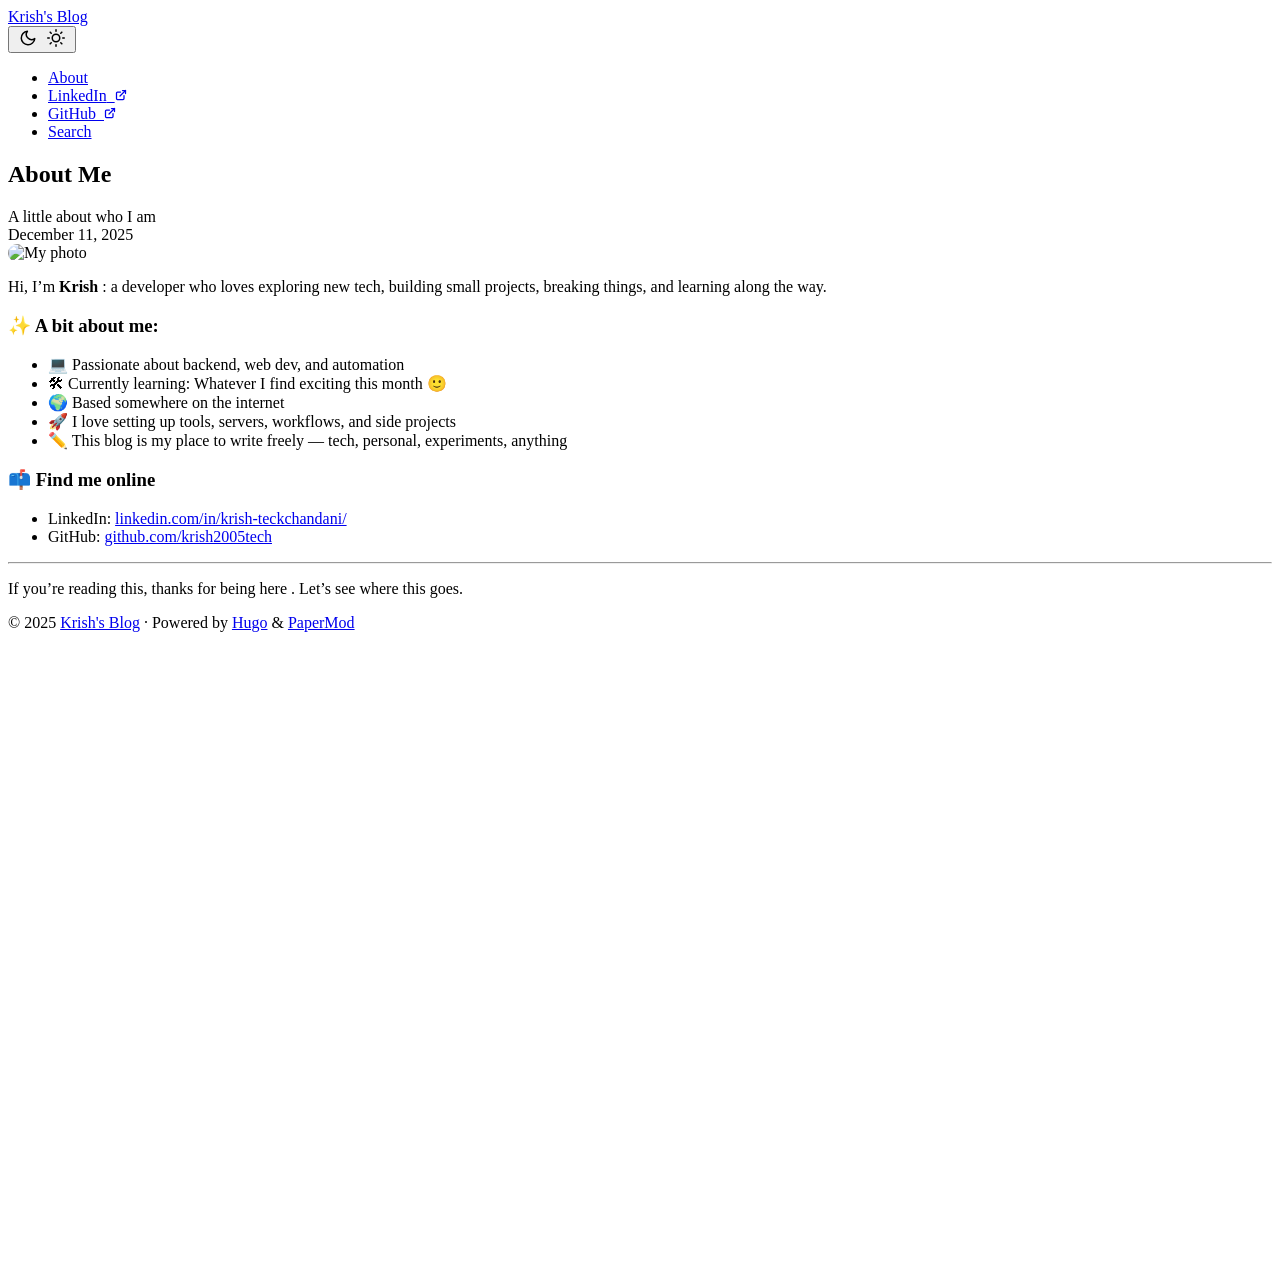
==== public/about/index.html @ 4f564ddc "feat: initialize Hugo blog with PaperMod theme and basic pages" ====
<!DOCTYPE html>
<html lang="en" dir="auto" data-theme="auto">

<head><script src="/livereload.js?mindelay=10&amp;v=2&amp;port=1313&amp;path=livereload" data-no-instant defer></script><meta charset="utf-8">
<meta http-equiv="X-UA-Compatible" content="IE=edge">
<meta name="viewport" content="width=device-width, initial-scale=1, shrink-to-fit=no">
<meta name="robots" content="noindex, nofollow">
<title>About Me | Krish&#39;s Blog</title>
<meta name="keywords" content="">
<meta name="description" content="A little about who I am">
<meta name="author" content="">
<link rel="canonical" href="http://localhost:1313/about/">
<link crossorigin="anonymous" href="/assets/css/stylesheet.56e978151330fe5c438d2b1d924855894e990da57b459df3818600bb4b011528.css" integrity="sha256-Vul4FRMw/lxDjSsdkkhViU6ZDaV7RZ3zgYYAu0sBFSg=" rel="preload stylesheet" as="style">
<link rel="icon" href="http://localhost:1313/favicon.ico">
<link rel="icon" type="image/png" sizes="16x16" href="http://localhost:1313/favicon-16x16.png">
<link rel="icon" type="image/png" sizes="32x32" href="http://localhost:1313/favicon-32x32.png">
<link rel="apple-touch-icon" href="http://localhost:1313/apple-touch-icon.png">
<link rel="mask-icon" href="http://localhost:1313/safari-pinned-tab.svg">
<meta name="theme-color" content="#2e2e33">
<meta name="msapplication-TileColor" content="#2e2e33">
<link rel="alternate" hreflang="en" href="http://localhost:1313/about/">
<noscript>
    <style>
        #theme-toggle,
        .top-link {
            display: none;
        }

    </style>
    <style>
        @media (prefers-color-scheme: dark) {
            :root {
                --theme: rgb(29, 30, 32);
                --entry: rgb(46, 46, 51);
                --primary: rgb(218, 218, 219);
                --secondary: rgb(155, 156, 157);
                --tertiary: rgb(65, 66, 68);
                --content: rgb(196, 196, 197);
                --code-block-bg: rgb(46, 46, 51);
                --code-bg: rgb(55, 56, 62);
                --border: rgb(51, 51, 51);
                color-scheme: dark;
            }

            .list {
                background: var(--theme);
            }

            .toc {
                background: var(--entry);
            }
        }

        @media (prefers-color-scheme: light) {
            .list::-webkit-scrollbar-thumb {
                border-color: var(--code-bg);
            }
        }

    </style>
</noscript>
<script>
    if (localStorage.getItem("pref-theme") === "dark") {
        document.querySelector("html").dataset.theme = 'dark';
    } else if (localStorage.getItem("pref-theme") === "light") {
       document.querySelector("html").dataset.theme = 'light';
    } else if (window.matchMedia('(prefers-color-scheme: dark)').matches) {
        document.querySelector("html").dataset.theme = 'dark';
    } else {
        document.querySelector("html").dataset.theme = 'light';
    }

</script>
</head>
<body id="top">
    <header class="header">
    <nav class="nav">
        <div class="logo">
            <a href="http://localhost:1313/" accesskey="h" title="Krish&#39;s Blog (Alt + H)">Krish&#39;s Blog</a>
            <div class="logo-switches">
                <button id="theme-toggle" accesskey="t" title="(Alt + T)" aria-label="Toggle theme">
                    <svg id="moon" xmlns="http://www.w3.org/2000/svg" width="24" height="18" viewBox="0 0 24 24"
                        fill="none" stroke="currentColor" stroke-width="2" stroke-linecap="round"
                        stroke-linejoin="round">
                        <path d="M21 12.79A9 9 0 1 1 11.21 3 7 7 0 0 0 21 12.79z"></path>
                    </svg>
                    <svg id="sun" xmlns="http://www.w3.org/2000/svg" width="24" height="18" viewBox="0 0 24 24"
                        fill="none" stroke="currentColor" stroke-width="2" stroke-linecap="round"
                        stroke-linejoin="round">
                        <circle cx="12" cy="12" r="5"></circle>
                        <line x1="12" y1="1" x2="12" y2="3"></line>
                        <line x1="12" y1="21" x2="12" y2="23"></line>
                        <line x1="4.22" y1="4.22" x2="5.64" y2="5.64"></line>
                        <line x1="18.36" y1="18.36" x2="19.78" y2="19.78"></line>
                        <line x1="1" y1="12" x2="3" y2="12"></line>
                        <line x1="21" y1="12" x2="23" y2="12"></line>
                        <line x1="4.22" y1="19.78" x2="5.64" y2="18.36"></line>
                        <line x1="18.36" y1="5.64" x2="19.78" y2="4.22"></line>
                    </svg>
                </button>
            </div>
        </div>
        <ul id="menu">
            <li>
                <a href="http://localhost:1313/about/" title="About">
                    <span class="active">About</span>
                </a>
            </li>
            <li>
                <a href="https://www.linkedin.com/in/krish-teckchandani/" title="LinkedIn">
                    <span>LinkedIn</span>&nbsp;
                    <svg fill="none" shape-rendering="geometricPrecision" stroke="currentColor" stroke-linecap="round"
                        stroke-linejoin="round" stroke-width="2.5" viewBox="0 0 24 24" height="12" width="12">
                        <path d="M18 13v6a2 2 0 01-2 2H5a2 2 0 01-2-2V8a2 2 0 012-2h6"></path>
                        <path d="M15 3h6v6"></path>
                        <path d="M10 14L21 3"></path>
                    </svg>
                </a>
            </li>
            <li>
                <a href="https://github.com/krish2005tech" title="GitHub">
                    <span>GitHub</span>&nbsp;
                    <svg fill="none" shape-rendering="geometricPrecision" stroke="currentColor" stroke-linecap="round"
                        stroke-linejoin="round" stroke-width="2.5" viewBox="0 0 24 24" height="12" width="12">
                        <path d="M18 13v6a2 2 0 01-2 2H5a2 2 0 01-2-2V8a2 2 0 012-2h6"></path>
                        <path d="M15 3h6v6"></path>
                        <path d="M10 14L21 3"></path>
                    </svg>
                </a>
            </li>
            <li>
                <a href="http://localhost:1313/search/" title="Search (Alt &#43; /)" accesskey=/>
                    <span>Search</span>
                </a>
            </li>
        </ul>
    </nav>
</header>
<main class="main">

<article class="post-single">
  <header class="post-header">
    
    <h1 class="post-title entry-hint-parent">
      About Me
    </h1>
    <div class="post-description">
      A little about who I am
    </div>
    <div class="post-meta"><span title='2025-12-11 00:00:00 +0000 UTC'>December 11, 2025</span>

</div>
  </header> 
  <div class="post-content"><img src="/images/me.jpg" alt="My photo" style="width:30%; border-radius:10px;">
<p>Hi, I’m <strong>Krish</strong> : a developer who loves exploring new tech, building small projects, breaking things, and learning along the way.</p>
<h3 id="-a-bit-about-me">✨ A bit about me:<a hidden class="anchor" aria-hidden="true" href="#-a-bit-about-me">#</a></h3>
<ul>
<li>💻 Passionate about backend, web dev, and automation</li>
<li>🛠 Currently learning: Whatever I find exciting this month 🙂</li>
<li>🌍 Based somewhere on the internet</li>
<li>🚀 I love setting up tools, servers, workflows, and side projects</li>
<li>✏️ This blog is my place to write freely — tech, personal, experiments, anything</li>
</ul>
<h3 id="-find-me-online">📫 Find me online<a hidden class="anchor" aria-hidden="true" href="#-find-me-online">#</a></h3>
<ul>
<li>LinkedIn: <a href="https://linkedin.com/in/krish-teckchandani/">linkedin.com/in/krish-teckchandani/</a></li>
<li>GitHub: <a href="https://github.com/krish2005tech">github.com/krish2005tech</a></li>
</ul>
<hr>
<p>If you&rsquo;re reading this, thanks for being here . Let’s see where this goes.</p>


  </div>

  <footer class="post-footer">
    <ul class="post-tags">
    </ul>
  </footer>
</article>
    </main>
    
<footer class="footer">
        <span>&copy; 2025 <a href="http://localhost:1313/">Krish&#39;s Blog</a></span> · 

    <span>
        Powered by
        <a href="https://gohugo.io/" rel="noopener noreferrer" target="_blank">Hugo</a> &
        <a href="https://github.com/adityatelange/hugo-PaperMod/" rel="noopener" target="_blank">PaperMod</a>
    </span>
</footer>
<a href="#top" aria-label="go to top" title="Go to Top (Alt + G)" class="top-link" id="top-link" accesskey="g">
    <svg xmlns="http://www.w3.org/2000/svg" viewBox="0 0 12 6" fill="currentColor">
        <path d="M12 6H0l6-6z" />
    </svg>
</a>

<script>
    let menu = document.getElementById('menu');
    if (menu) {
        
        const scrollPosition = localStorage.getItem("menu-scroll-position");
        if (scrollPosition) {
            menu.scrollLeft = parseInt(scrollPosition, 10);
        }
        
        menu.onscroll = function () {
            localStorage.setItem("menu-scroll-position", menu.scrollLeft);
        }
    }

    document.querySelectorAll('a[href^="#"]').forEach(anchor => {
        anchor.addEventListener("click", function (e) {
            e.preventDefault();
            var id = this.getAttribute("href").substr(1);
            if (!window.matchMedia('(prefers-reduced-motion: reduce)').matches) {
                document.querySelector(`[id='${decodeURIComponent(id)}']`).scrollIntoView({
                    behavior: "smooth"
                });
            } else {
                document.querySelector(`[id='${decodeURIComponent(id)}']`).scrollIntoView();
            }
            if (id === "top") {
                history.replaceState(null, null, " ");
            } else {
                history.pushState(null, null, `#${id}`);
            }
        });
    });

</script>
<script>
    var mybutton = document.getElementById("top-link");
    window.onscroll = function () {
        if (document.body.scrollTop > 800 || document.documentElement.scrollTop > 800) {
            mybutton.style.visibility = "visible";
            mybutton.style.opacity = "1";
        } else {
            mybutton.style.visibility = "hidden";
            mybutton.style.opacity = "0";
        }
    };

</script>
<script>
    document.getElementById("theme-toggle").addEventListener("click", () => {
        const html = document.querySelector("html");
        if (html.dataset.theme === "dark") {
            html.dataset.theme = 'light';
            localStorage.setItem("pref-theme", 'light');
        } else {
            html.dataset.theme = 'dark';
            localStorage.setItem("pref-theme", 'dark');
        }
    })

</script>
</body>

</html>
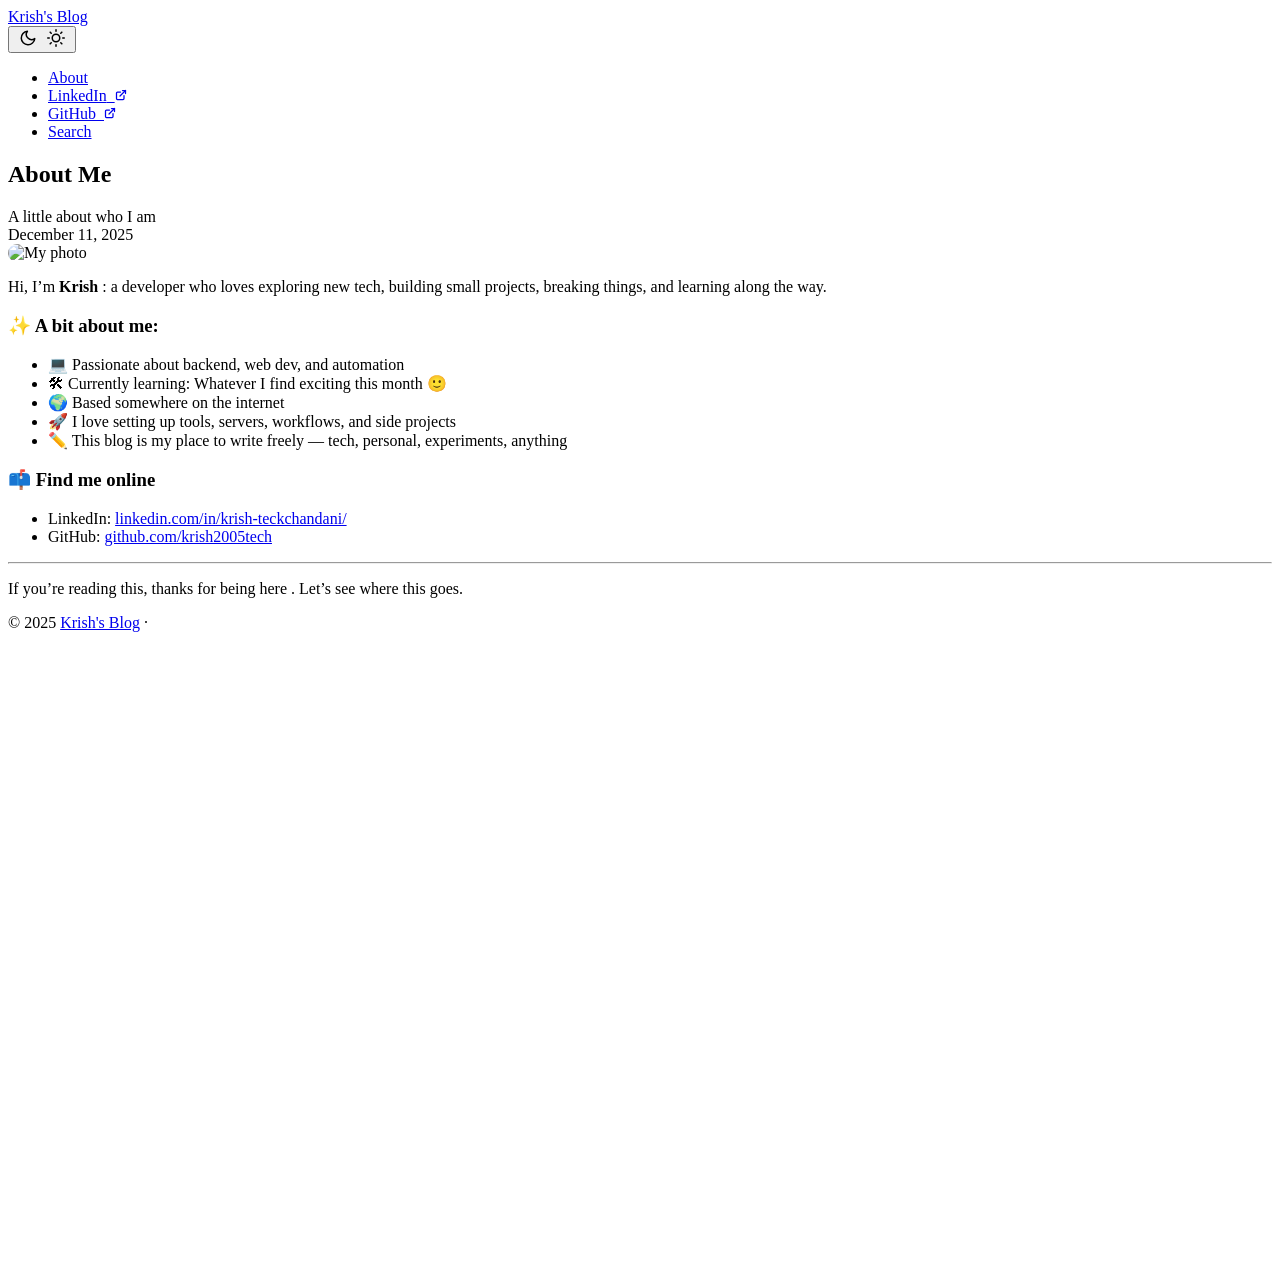
==== commit 1f974021: "timetable side project" ====
--- a/public/about/index.html
+++ b/public/about/index.html
@@ -12,9 +12,9 @@
 <link rel="canonical" href="http://localhost:1313/about/">
 <link crossorigin="anonymous" href="/assets/css/stylesheet.56e978151330fe5c438d2b1d924855894e990da57b459df3818600bb4b011528.css" integrity="sha256-Vul4FRMw/lxDjSsdkkhViU6ZDaV7RZ3zgYYAu0sBFSg=" rel="preload stylesheet" as="style">
 <link rel="icon" href="http://localhost:1313/favicon.ico">
-<link rel="icon" type="image/png" sizes="16x16" href="http://localhost:1313/favicon-16x16.png">
-<link rel="icon" type="image/png" sizes="32x32" href="http://localhost:1313/favicon-32x32.png">
-<link rel="apple-touch-icon" href="http://localhost:1313/apple-touch-icon.png">
+<link rel="icon" type="image/png" sizes="16x16" href="http://localhost:1313/Favicon.png">
+<link rel="icon" type="image/png" sizes="32x32" href="http://localhost:1313/Favicon.png">
+<link rel="apple-touch-icon" href="http://localhost:1313/Favicon.png">
 <link rel="mask-icon" href="http://localhost:1313/safari-pinned-tab.svg">
 <meta name="theme-color" content="#2e2e33">
 <meta name="msapplication-TileColor" content="#2e2e33">
@@ -182,11 +182,11 @@
 <footer class="footer">
         <span>&copy; 2025 <a href="http://localhost:1313/">Krish&#39;s Blog</a></span> · 
 
-    <span>
+    <!-- <span>
         Powered by
         <a href="https://gohugo.io/" rel="noopener noreferrer" target="_blank">Hugo</a> &
         <a href="https://github.com/adityatelange/hugo-PaperMod/" rel="noopener" target="_blank">PaperMod</a>
-    </span>
+    </span> -->
 </footer>
 <a href="#top" aria-label="go to top" title="Go to Top (Alt + G)" class="top-link" id="top-link" accesskey="g">
     <svg xmlns="http://www.w3.org/2000/svg" viewBox="0 0 12 6" fill="currentColor">
